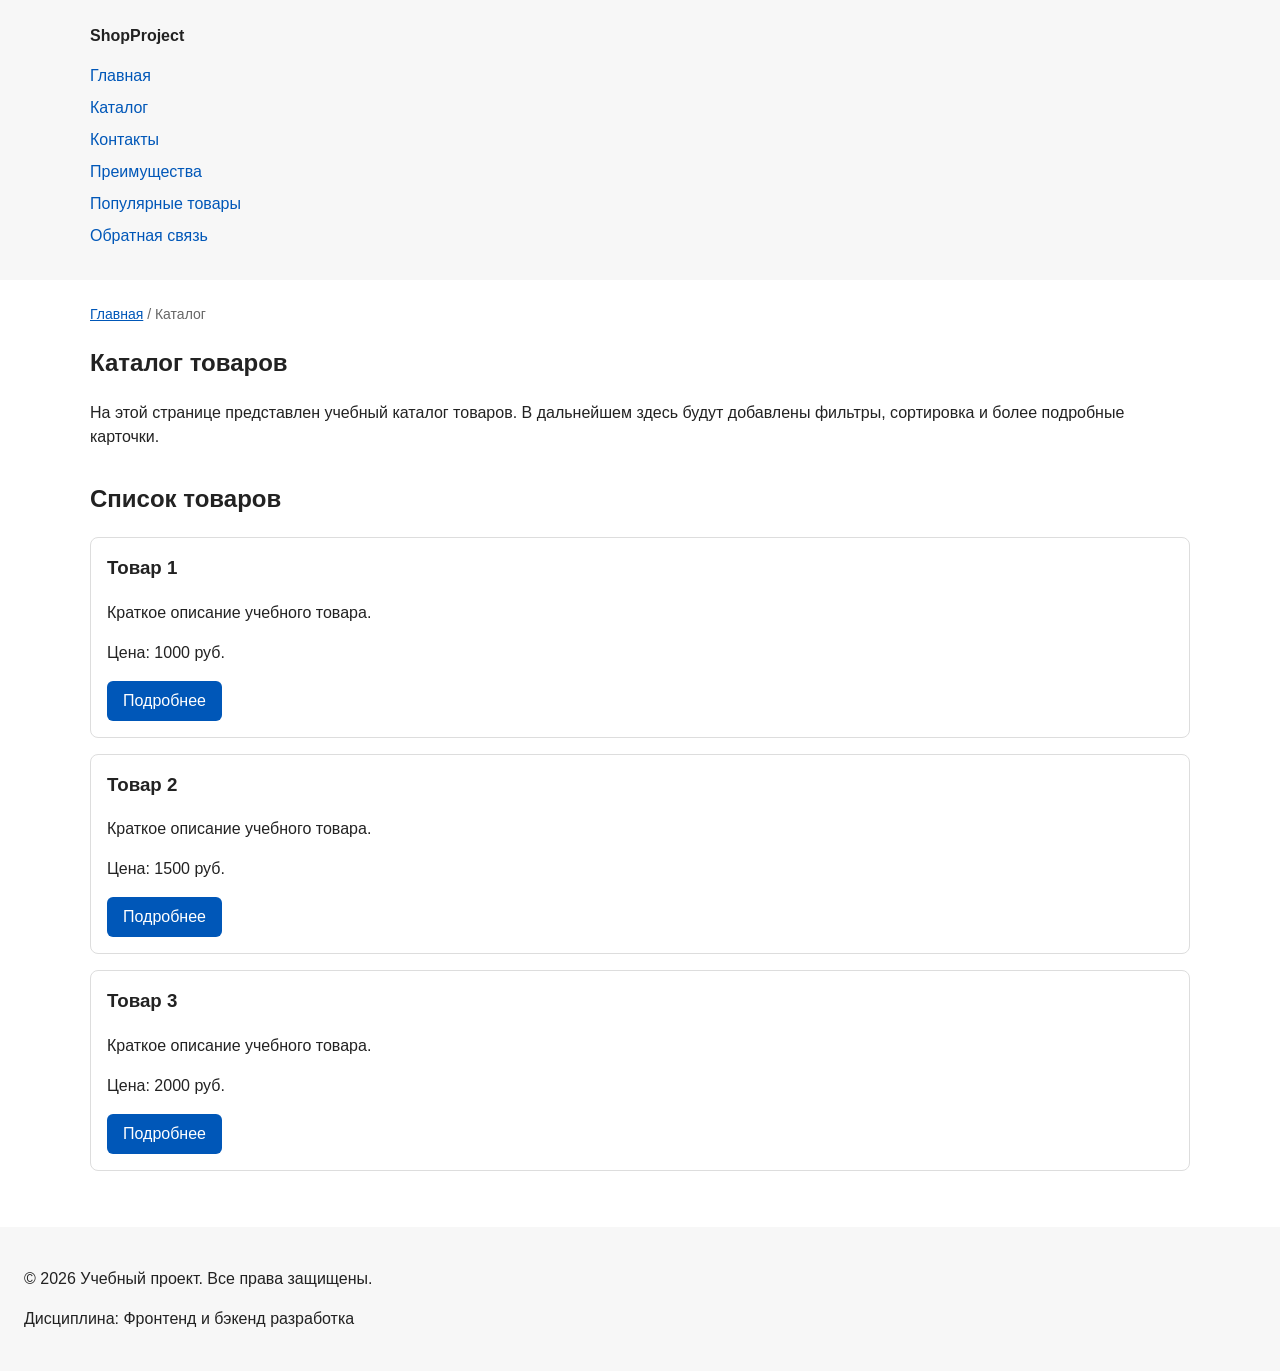
==== catalog.html @ 9edfb1d4 "завершение 5 работы" ====
<!DOCTYPE html>
<html lang="ru">
<head>
  <meta charset="UTF-8">
  <meta name="viewport" content="width=device-width, initial-scale=1.0">
  <meta name="description" content="Каталог товаров учебного интернет-магазина.">
  <title>Каталог товаров — Учебный интернет-магазин</title>
  <link rel="stylesheet" href="css/style.css">
</head>
<body>
  <header>
    <div class="site-header">
      <a class="site-logo" href="index.html">ShopProject</a>

      <nav class="site-nav" aria-label="Основная навигация">
        <ul class="site-nav__list">
          <li><a href="index.html">Главная</a></li>
          <li><a href="catalog.html">Каталог</a></li>
          <li><a href="contacts.html">Контакты</a></li>
          <li><a href="index.html#advantages">Преимущества</a></li>
          <li><a href="index.html#popular">Популярные товары</a></li>
          <li><a href="index.html#contacts">Обратная связь</a></li>
        </ul>
      </nav>
    </div>
  </header>

  <main>
    <nav class="breadcrumbs" aria-label="Хлебные крошки">
      <a href="index.html">Главная</a>
      <span>Каталог</span>
    </nav>

    <section class="section">
      <h1>Каталог товаров</h1>
      <p>
        На этой странице представлен учебный каталог товаров.
        В дальнейшем здесь будут добавлены фильтры, сортировка и более
        подробные карточки.
      </p>
    </section>

    <section class="section">
      <h2>Список товаров</h2>

      <article class="product-card">
        <h3>Товар 1</h3>
        <p>Краткое описание учебного товара.</p>
        <p>Цена: 1000 руб.</p>
        <a class="button" href="index.html#popular">Подробнее</a>
      </article>

      <article class="product-card">
        <h3>Товар 2</h3>
        <p>Краткое описание учебного товара.</p>
        <p>Цена: 1500 руб.</p>
        <a class="button" href="index.html#popular">Подробнее</a>
      </article>

      <article class="product-card">
        <h3>Товар 3</h3>
        <p>Краткое описание учебного товара.</p>
        <p>Цена: 2000 руб.</p>
        <a class="button" href="index.html#popular">Подробнее</a>
      </article>
    </section>
  </main>

  <footer>
    <p>&copy; 2026 Учебный проект. Все права защищены.</p>
    <p>Дисциплина: Фронтенд и бэкенд разработка</p>
  </footer>
</body>
</html>
---- css/style.css ----
/* ===============================
   1. Переменные проекта
   =============================== */

:root {
  /* Основные цвета проекта */
  --color-bg: #ffffff;
  --color-text: #222222;
  --color-muted: #666666;
  --color-primary: #0057b8;
  --color-primary-dark: #003f86;
  --color-border: #dddddd;
  --color-surface: #f7f7f7;
  --color-surface-accent: #eef5ff;
  --color-danger: #b00020;
  --color-success: #168a2f;
  --color-success-bg: #eefaf0;
  --color-white: #ffffff;

  /* Отступы */
  --space-xs: 4px;
  --space-sm: 8px;
  --space-md: 16px;
  --space-lg: 24px;
  --space-xl: 32px;

  /* Скругления */
  --radius-sm: 6px;
  --radius-md: 8px;
  --radius-lg: 12px;

  /* Размеры */
  --container-width: 1100px;
}


/* ===============================
   2. Базовые стили
   =============================== */

   * {
  box-sizing: border-box;
}

body {
  margin: 0;
  font-family: Arial, sans-serif;
  line-height: 1.5;
  color: var(--color-text);
  background-color: var(--color-bg);
}

header,
main,
footer {
  padding: var(--space-lg);
}

header {
  background-color: var(--color-surface);
}

footer {
  background-color: var(--color-surface);
}


/* ===============================
   3. Общие элементы интерфейса
   =============================== */

a {
  color: var(--color-primary);
}

a:hover {
  color: var(--color-primary-dark);
}

a:focus-visible {
  outline: 2px solid var(--color-primary);
  outline-offset: 3px;
}

.button {
  display: inline-block;
  padding: var(--space-sm) var(--space-md);
  color: var(--color-white);
  background-color: var(--color-primary);
  text-decoration: none;
  border: none;
  border-radius: var(--radius-sm);
  cursor: pointer;
}

.button:hover {
  background-color: var(--color-primary-dark);
}

.button:focus-visible {
  outline: 2px solid var(--color-primary);
  outline-offset: 3px;
}

.button:disabled {
  opacity: 0.6;
  cursor: not-allowed;
}

.breadcrumbs {
  max-width: var(--container-width);
  margin: 0 auto var(--space-md);
  font-size: 14px;
  color: var(--color-muted);
}

.breadcrumbs a {
  color: var(--color-primary);
}

.breadcrumbs span::before {
  content: " / ";
  color: var(--color-muted);
}

:target {
  outline: 2px dashed var(--color-primary);
  outline-offset: 4px;
}

/* ===============================
   4. Компоненты страницы
   =============================== */

html {
  scroll-behavior: smooth;
}

.site-header {
  max-width: 1100px;
  margin: 0 auto;
}
.site-logo {
  font-weight: bold;
  text-decoration: none;
  color: #222222;
}
.site-nav__list {
  padding: 0;
  margin: 16px 0 0;
  list-style: none;
}
.site-nav__list li {
  margin-bottom: 8px;
}
.site-nav__list a {
  color: #0057b8;
  text-decoration: none;
}
.site-nav__list a:hover {
  text-decoration: underline;
}

.hero {
  max-width: var(--container-width);
  margin: 0 auto var(--space-xl);
  padding: var(--space-xl) var(--space-lg);
  background-color: var(--color-surface-accent);
  border-radius: var(--radius-lg);
}

.section {
  max-width: var(--container-width);
  margin: 0 auto var(--space-xl);
}

.section h2 {
  margin-top: 0;
}

.product-card {
  margin-bottom: var(--space-md);
  padding: var(--space-md);
  border: 1px solid var(--color-border);
  border-radius: var(--radius-md);
  background-color: var(--color-bg);
}

.product-card:hover {
  border-color: var(--color-primary);
}

.product-card h3 {
  margin-top: 0;
}

.aside-info {
  max-width: var(--container-width);
  margin: 0 auto var(--space-xl);
  padding: var(--space-md);
  border-left: 4px solid var(--color-primary);
  background-color: var(--color-surface);
}

/* ===============================
   5. Форма и модальное окно
   =============================== */

.order-dialog {
  width: min(100% - 32px, 560px);
  padding: var(--space-lg);
  border: none;
  border-radius: var(--radius-lg);
}

.order-dialog::backdrop {
  background-color: rgba(0, 0, 0, 0.5);
}

.form-field {
  margin-bottom: var(--space-md);
}

.form-field label {
  display: block;
  margin-bottom: var(--space-xs);
}

.form-field input,
.form-field select,
.form-field textarea {
  width: 100%;
  padding: 10px 12px;
  border: 1px solid var(--color-border);
  border-radius: var(--radius-sm);
  font: inherit;
}

.form-field input[type="checkbox"] {
  width: auto;
}

.form-field small {
  display: block;
  margin-top: var(--space-xs);
  color: var(--color-muted);
}

.form-field input:hover,
.form-field select:hover,
.form-field textarea:hover {
  border-color: var(--color-primary);
}

.form-field input:focus-visible,
.form-field select:focus-visible,
.form-field textarea:focus-visible,
.form-actions button:focus-visible {
  outline: 2px solid var(--color-primary);
  outline-offset: 3px;
}

[aria-invalid="true"] {
  border-color: var(--color-danger);
}

.success-message {
  max-width: var(--container-width);
  margin: var(--space-lg) auto;
  padding: var(--space-md);
  border-left: 4px solid var(--color-success);
  background-color: var(--color-success-bg);
}
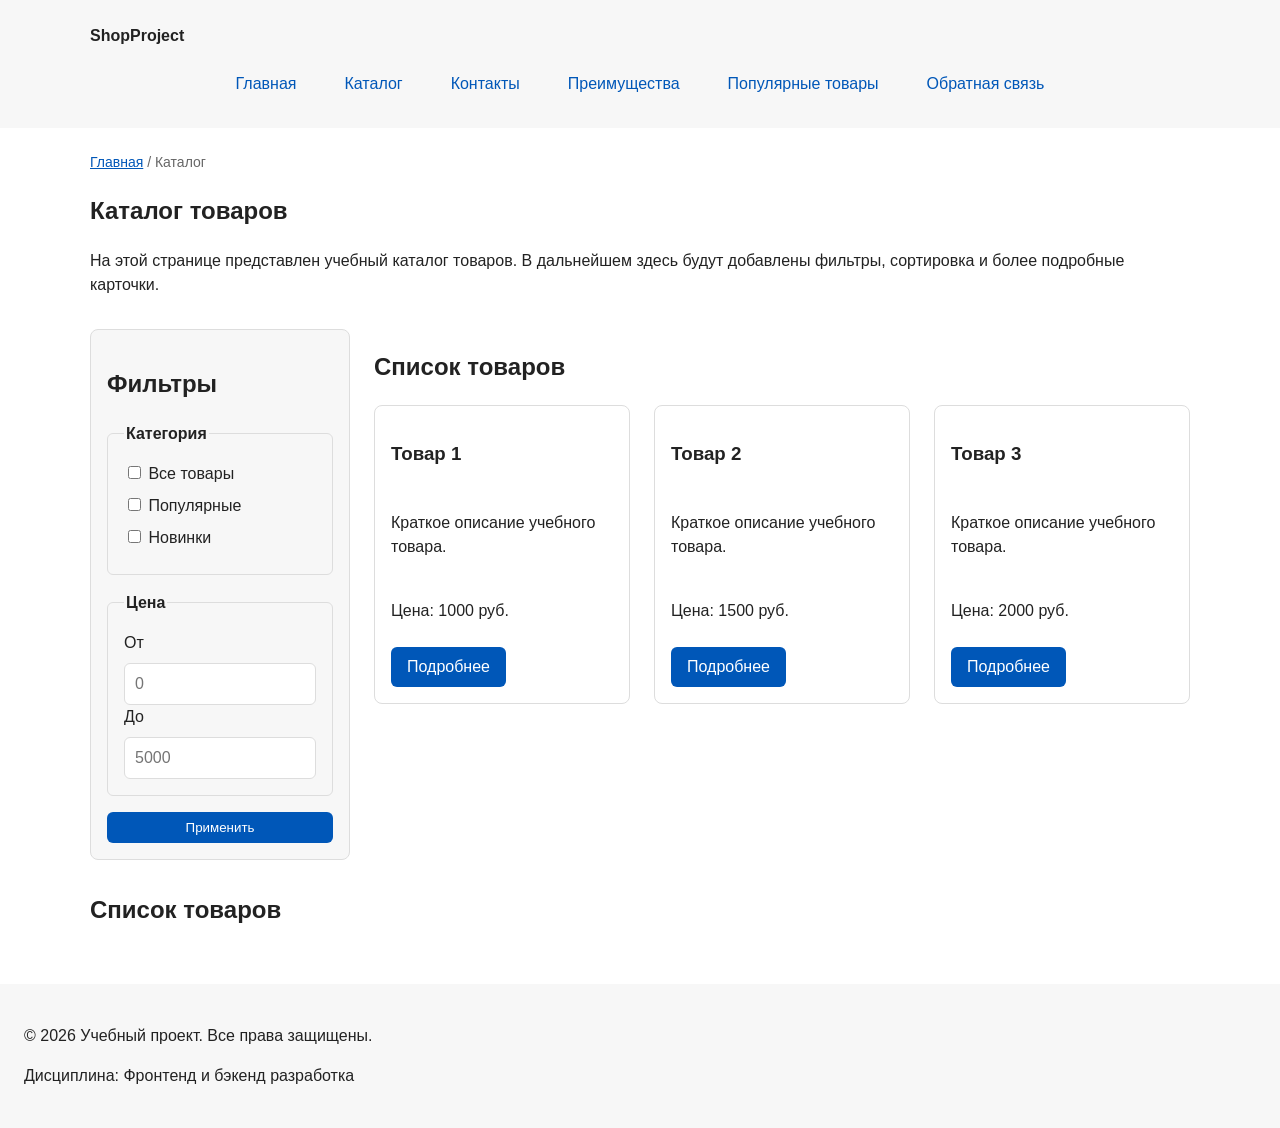
==== commit a85acd4a: "6 работа" ====
--- a/catalog.html
+++ b/catalog.html
@@ -39,30 +39,76 @@
         подробные карточки.
       </p>
     </section>
+    <section class="catalog-layout">
+    <aside class="catalog-filters">
+    <h2>Фильтры</h2>
+
+    <form class="filters-form" action="#" method="get">
+            <fieldset>
+                <legend>Категория</legend>
+
+                <label>
+                <input type="checkbox" name="category" value="all">
+                Все товары
+                </label>
+
+                <label>
+                <input type="checkbox" name="category" value="popular">
+                Популярные
+                </label>
+
+                <label>
+                <input type="checkbox" name="category" value="new">
+                Новинки
+                </label>
+            </fieldset>
+
+            <fieldset>
+                <legend>Цена</legend>
+
+                <label for="price-from">От</label>
+                <input id="price-from" name="price-from" type="number" min="0" placeholder="0">
+
+                <label for="price-to">До</label>
+                <input id="price-to" name="price-to" type="number" min="0" placeholder="5000">
+            </fieldset>
+
+            <button class="button" type="submit">Применить</button>
+            </form>
+        </aside>
+
+        <section class="catalog-products">
+            <h2>Список товаров</h2>
+
+            <div class="products-grid">
+            <article class="product-card">
+                <h3>Товар 1</h3>
+                <p>Краткое описание учебного товара.</p>
+                <p>Цена: 1000 руб.</p>
+                <a class="button" href="index.html#popular">Подробнее</a>
+            </article>
+
+            <article class="product-card">
+                <h3>Товар 2</h3>
+                <p>Краткое описание учебного товара.</p>
+                <p>Цена: 1500 руб.</p>
+                <a class="button" href="index.html#popular">Подробнее</a>
+            </article>
+
+            <article class="product-card">
+                <h3>Товар 3</h3>
+                <p>Краткое описание учебного товара.</p>
+                <p>Цена: 2000 руб.</p>
+                <a class="button" href="index.html#popular">Подробнее</a>
+            </article>
+            </div>
+        </section>
+    </section>
 
     <section class="section">
       <h2>Список товаров</h2>
 
-      <article class="product-card">
-        <h3>Товар 1</h3>
-        <p>Краткое описание учебного товара.</p>
-        <p>Цена: 1000 руб.</p>
-        <a class="button" href="index.html#popular">Подробнее</a>
-      </article>
-
-      <article class="product-card">
-        <h3>Товар 2</h3>
-        <p>Краткое описание учебного товара.</p>
-        <p>Цена: 1500 руб.</p>
-        <a class="button" href="index.html#popular">Подробнее</a>
-      </article>
-
-      <article class="product-card">
-        <h3>Товар 3</h3>
-        <p>Краткое описание учебного товара.</p>
-        <p>Цена: 2000 руб.</p>
-        <a class="button" href="index.html#popular">Подробнее</a>
-      </article>
+      
     </section>
   </main>
 
--- a/css/style.css
+++ b/css/style.css
@@ -58,6 +58,9 @@
 
 header {
   background-color: var(--color-surface);
+  position: sticky;
+  top: 0;
+  z-index: 9;
 }
 
 footer {
@@ -146,19 +149,26 @@
   color: #222222;
 }
 .site-nav__list {
+  display: flex;
+  flex-wrap: wrap;
+  justify-content: center;
+  align-items: center;
+  gap: var(--space-md);
   padding: 0;
-  margin: 16px 0 0;
+  margin: var(--space-md) 0 0;
   list-style: none;
 }
-.site-nav__list li {
-  margin-bottom: 8px;
-}
 .site-nav__list a {
-  color: #0057b8;
+  display: inline-block;
+  padding: var(--space-sm) var(--space-md);
+  color: var(--color-primary);
   text-decoration: none;
-}
+  border-radius: var(--radius-sm);
+}
+
 .site-nav__list a:hover {
-  text-decoration: underline;
+  color: var(--color-white);
+  background-color: var(--color-primary);
 }
 
 .hero {
@@ -179,19 +189,19 @@
 }
 
 .product-card {
-  margin-bottom: var(--space-md);
+  display: flex;
+  flex-direction: column;
+  gap: var(--space-sm);
+  margin-bottom: 0;
   padding: var(--space-md);
   border: 1px solid var(--color-border);
   border-radius: var(--radius-md);
   background-color: var(--color-bg);
 }
 
-.product-card:hover {
-  border-color: var(--color-primary);
-}
-
-.product-card h3 {
-  margin-top: 0;
+.product-card .button {
+  margin-top: auto;
+  align-self: flex-start;
 }
 
 .aside-info {
@@ -271,3 +281,59 @@
   border-left: 4px solid var(--color-success);
   background-color: var(--color-success-bg);
 }
+
+.products-grid {
+  display: grid;
+  grid-template-columns: repeat(3, 1fr);
+  gap: var(--space-lg);
+}
+
+.catalog-layout {
+  max-width: var(--container-width);
+  margin: 0 auto var(--space-xl);
+  display: grid;
+  grid-template-columns: 260px 1fr;
+  grid-template-areas: "filters products";
+  gap: var(--space-lg);
+}
+
+.catalog-filters {
+  grid-area: filters;
+  padding: var(--space-md);
+  border: 1px solid var(--color-border);
+  border-radius: var(--radius-md);
+  background-color: var(--color-surface);
+}
+
+.catalog-products {
+  grid-area: products;
+}
+
+.filters-form {
+  display: grid;
+  gap: var(--space-md);
+}
+
+.filters-form fieldset {
+  margin: 0;
+  padding: var(--space-md);
+  border: 1px solid var(--color-border);
+  border-radius: var(--radius-sm);
+}
+
+.filters-form legend {
+  font-weight: 700;
+}
+
+.filters-form label {
+  display: block;
+  margin-bottom: var(--space-sm);
+}
+
+.filters-form input[type="number"] {
+  width: 100%;
+  padding: 8px 10px;
+  border: 1px solid var(--color-border);
+  border-radius: var(--radius-sm);
+  font: inherit;
+}
